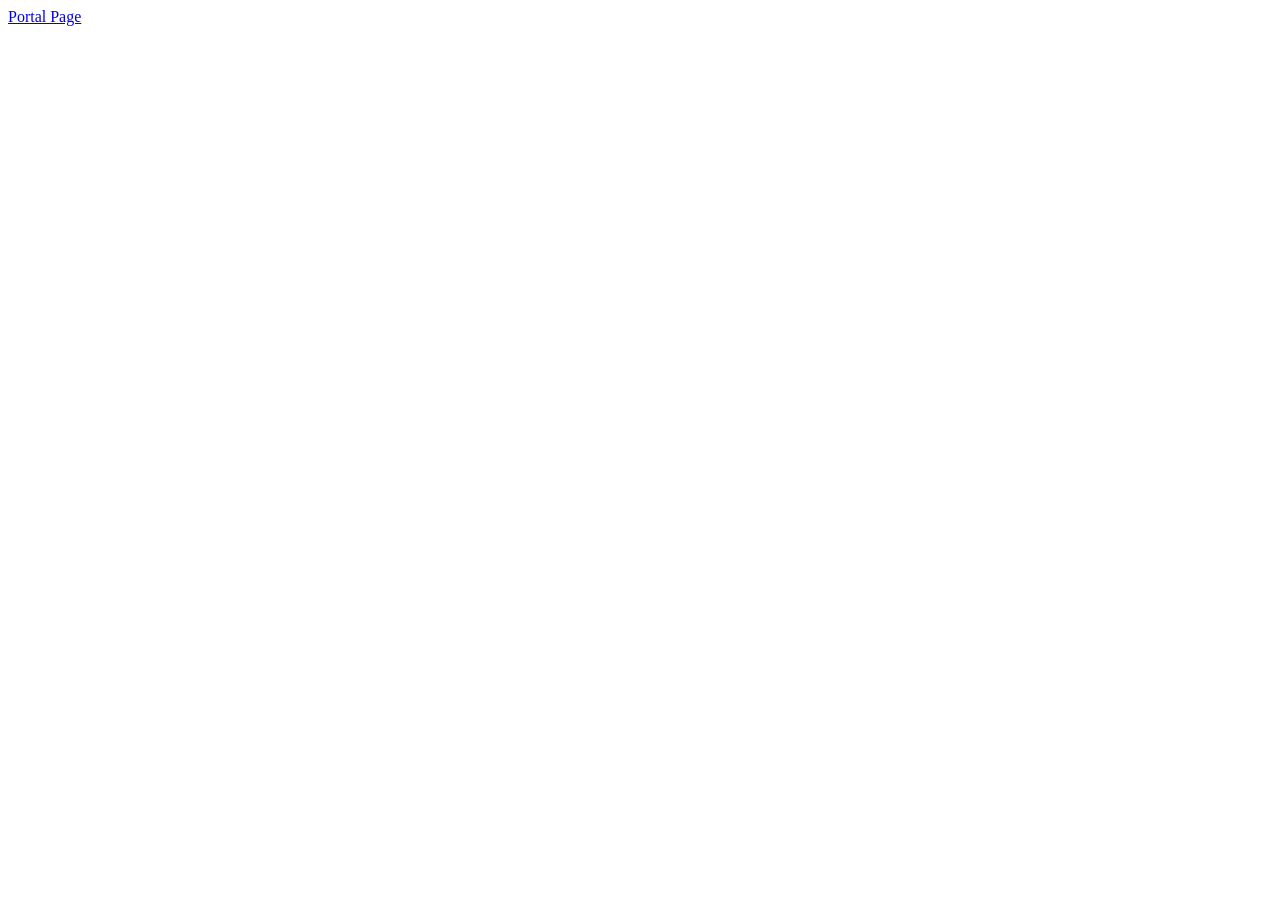
==== index.html @ 8804f2aa "Create index.html" ====
<!DOCTYPE html>
<html lang="en">
<head>
    <meta charset="UTF-8">
    <meta name="viewport" content="width=device-width, initial-scale=1.0">
    <title>Document</title>
</head>
<body>
    <a href="portal_page/portal_page.html">Portal Page</a>
</body>
</html>
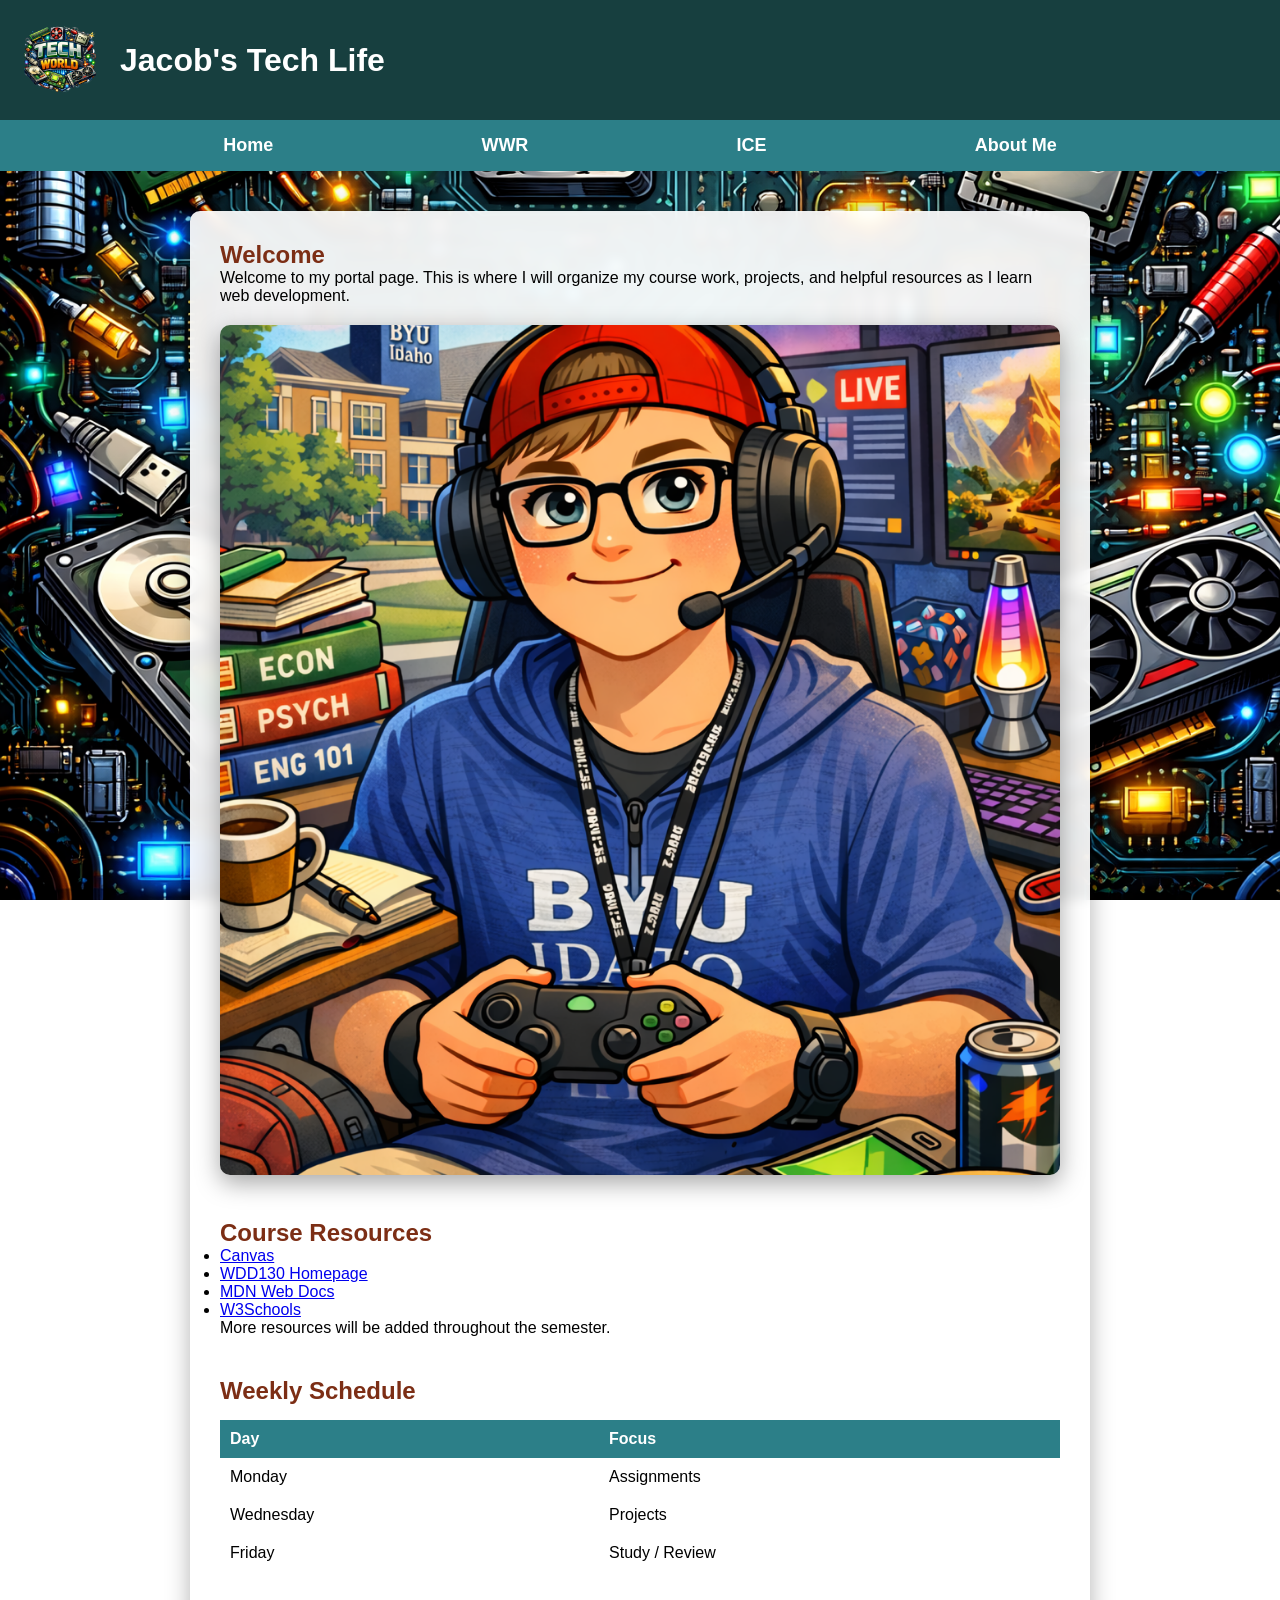
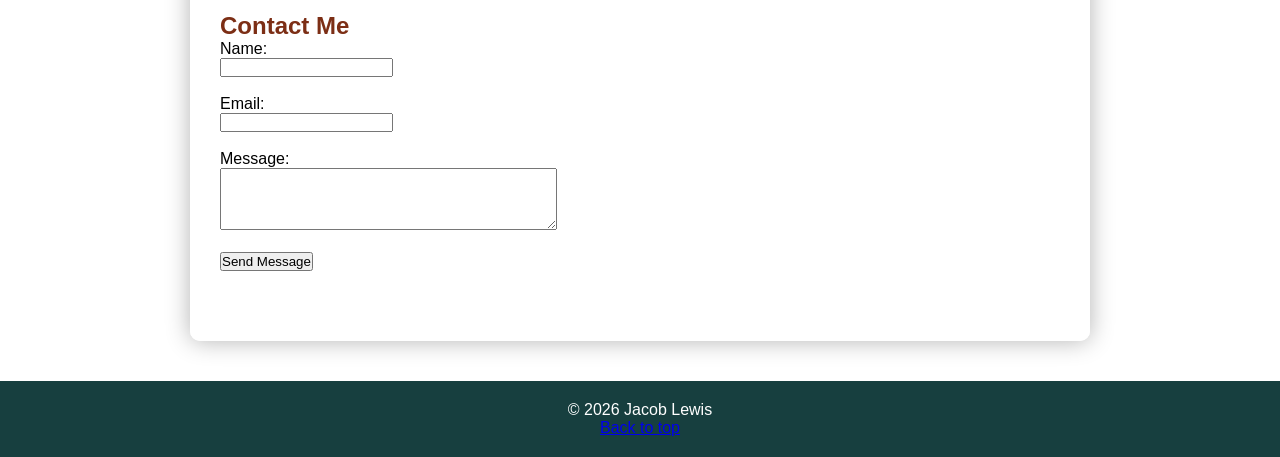
==== commit 66eb1c1b: "moved portal to main level" ====
--- a/index.html
+++ b/index.html
@@ -1,11 +1,80 @@
+<!-- HTML - Name: portal_page.html -->
 <!DOCTYPE html>
 <html lang="en">
 <head>
     <meta charset="UTF-8">
     <meta name="viewport" content="width=device-width, initial-scale=1.0">
-    <title>Document</title>
+    <title>Jacob's Tech Life</title>
+    <link href="https://fonts.googleapis.com/css2?family=Orbitron:wght@400;700&display=swap" rel="stylesheet">
+    <link rel="stylesheet" href="styles/portal_page.css">
 </head>
-<body>
-    <a href="portal_page/portal_page.html">Portal Page</a>
+<body id="top">
+<header>
+    <img src="images/techworld.png" alt="Tech World logo">
+    <h1>Jacob's Tech Life</h1>
+</header>
+<nav>
+    <a href="portal_page.html">Home</a>
+    <a href="../wwr/index.html">WWR</a>
+    <a href="ice.html">ICE</a>
+    <a href="../aboutme.html">About Me</a>
+</nav>
+<main>
+    <section>
+        <h2>Welcome</h2>
+        <p>
+            Welcome to my portal page. This is where I will organize my course work,
+            projects, and helpful resources as I learn web development.
+        </p>
+         <img src="images/byui_hero.png" alt="BYU-Idaho student tech workspace" class="hero">
+    </section>
+    <section>
+        <h2>Course Resources</h2>
+        <ul>
+            <li><a href="#">Canvas</a></li>
+            <li><a href="#">WDD130 Homepage</a></li>
+            <li><a href="#">MDN Web Docs</a></li>
+            <li><a href="#">W3Schools</a></li>
+        </ul>
+        <p>More resources will be added throughout the semester.</p>
+    </section>
+    <section>
+        <h2>Weekly Schedule</h2>
+        <table>
+            <tr>
+                <th>Day</th>
+                <th>Focus</th>
+            </tr>
+            <tr>
+                <td>Monday</td>
+                <td>Assignments</td>
+            </tr>
+            <tr>
+                <td>Wednesday</td>
+                <td>Projects</td>
+            </tr>
+            <tr>
+                <td>Friday</td>
+                <td>Study / Review</td>
+            </tr>
+        </table>
+    </section>
+    <section>
+        <h2>Contact Me</h2>
+        <form>
+            <label>Name:</label><br>
+            <input type="text"><br><br>
+            <label>Email:</label><br>
+            <input type="email"><br><br>
+            <label>Message:</label><br>
+            <textarea rows="4" cols="40"></textarea><br><br>
+            <button type="submit">Send Message</button>
+        </form>
+    </section>
+</main>
+<footer>
+    <p>&copy; 2026 Jacob Lewis</p>
+    <a href="#top">Back to top</a>
+</footer>
 </body>
-</html>+</html>
--- a/styles/portal_page.css
+++ b/styles/portal_page.css
@@ -0,0 +1,91 @@
+* {
+    margin: 0;
+    padding: 0;
+    box-sizing: border-box;
+}
+body {
+    background-image: url("../images/motherboard.png");
+    background-size: cover;
+    background-repeat: no-repeat;
+    background-attachment: fixed;
+    font-family: Arial, sans-serif;
+}
+h1, h2, h3 {
+    font-family: 'Orbitron', sans-serif;
+}
+header {
+    background-color: #173F3F;
+    color: white;
+    display: flex;
+    align-items: center;
+    padding: 20px;
+    gap: 20px;
+}
+header img {
+    width: 80px;
+}
+nav {
+    background-color: #2C7F88;
+    display: flex;
+    justify-content: space-evenly;
+    padding: 15px;
+}
+nav a {
+    color: white;
+    text-decoration: none;
+    font-weight: bold;
+    font-size: 18px;
+}
+nav a:hover {
+    color: #A8C686;
+}
+main {
+    background-color: rgba(255,255,255,0.92);
+    max-width: 900px;
+    margin: 40px auto;
+    padding: 30px;
+    border-radius: 10px;
+    box-shadow: 0 0 25px rgba(0,0,0,0.3);
+    backdrop-filter: blur(6px);
+}
+section {
+    margin-bottom: 40px;
+}
+h2 {
+    color: #7C2E15;
+}
+footer {
+    background-color: #173F3F;
+    color: white;
+    text-align: center;
+    padding: 20px;
+}
+table {
+    width: 100%;
+    border-collapse: collapse;
+    margin-top: 15px;
+}
+th, td {
+    padding: 10px;
+    text-align: left;
+}
+th {
+    background-color: #2C7F88;
+    color: white;
+}
+.hero {
+    width: 100%;
+    height: 850px;
+    object-fit: cover;
+    border-radius: 10px;
+    margin-top: 20px;
+    box-shadow: 0 8px 25px rgba(0,0,0,0.35);
+}
+main {
+    background-color: rgba(255,255,255,0.92);
+    max-width: 900px;
+    margin: 40px auto;
+    padding: 30px;
+    border-radius: 10px;
+    box-shadow: 0 0 25px rgba(0,0,0,0.3);
+}
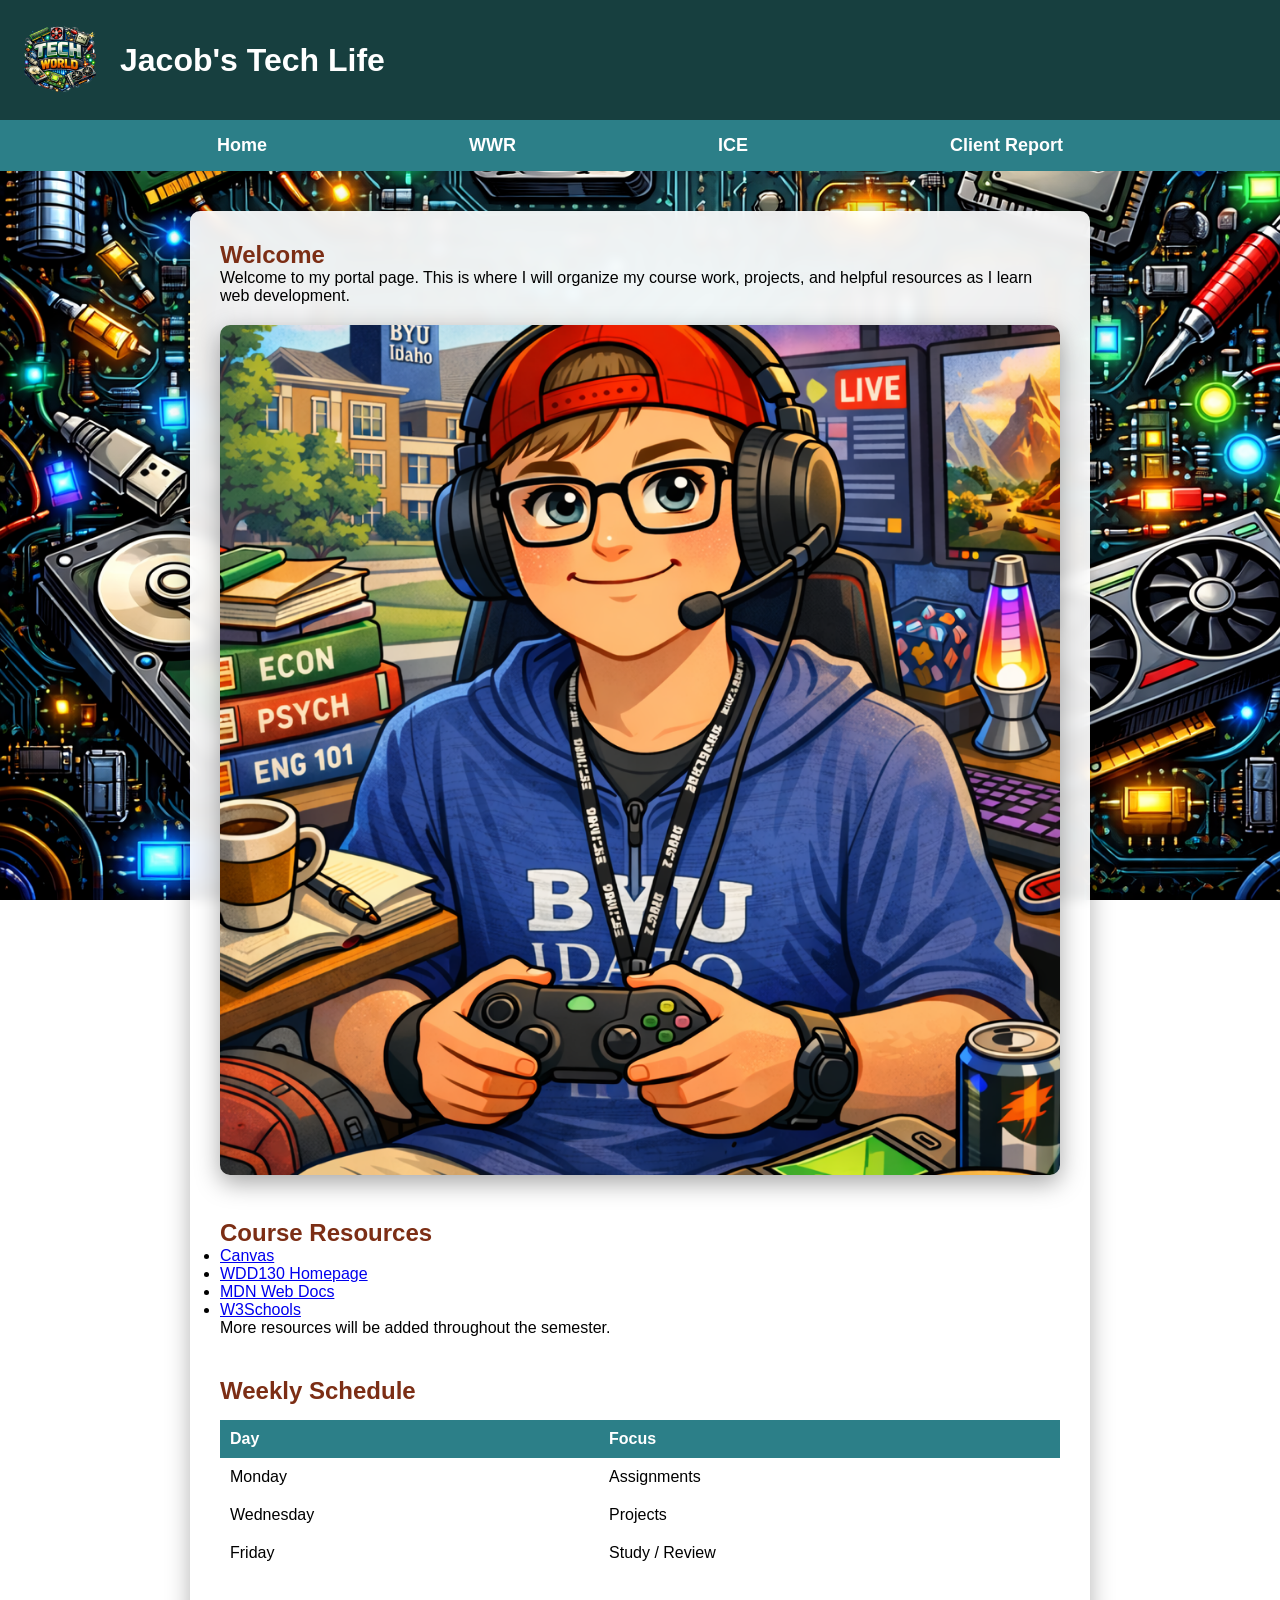
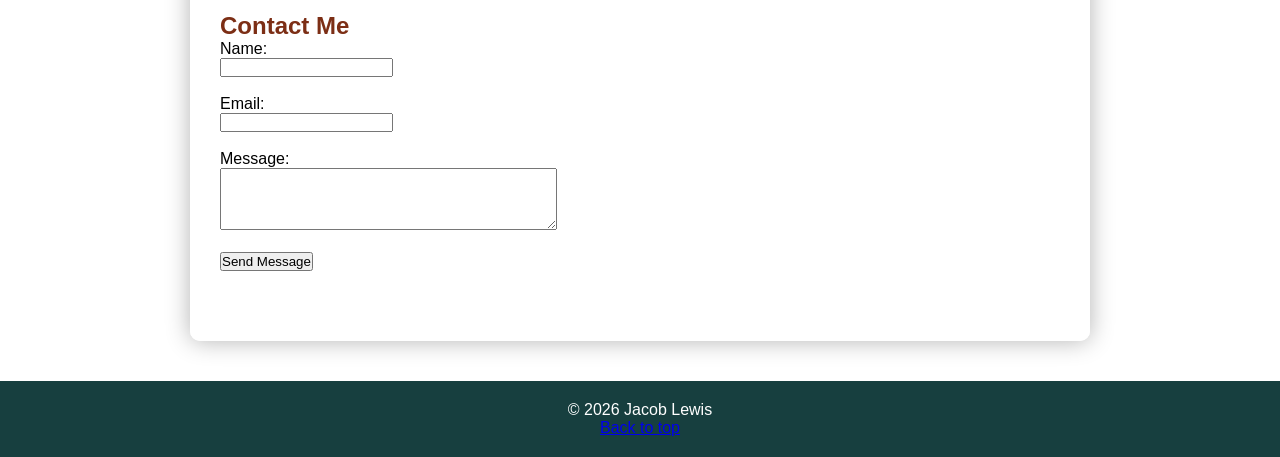
==== commit 3692a6ab: "Replace 'About Me' link with 'Client Report' link" ====
--- a/index.html
+++ b/index.html
@@ -14,10 +14,10 @@
     <h1>Jacob's Tech Life</h1>
 </header>
 <nav>
-    <a href="portal_page.html">Home</a>
-    <a href="../wwr/index.html">WWR</a>
+    <a href="index.html">Home</a>
+    <a href="wwr/site-plan-rafting.html">WWR</a>
     <a href="ice.html">ICE</a>
-    <a href="../aboutme.html">About Me</a>
+    <a href="client_report.html">Client Report</a>
 </nav>
 <main>
     <section>
